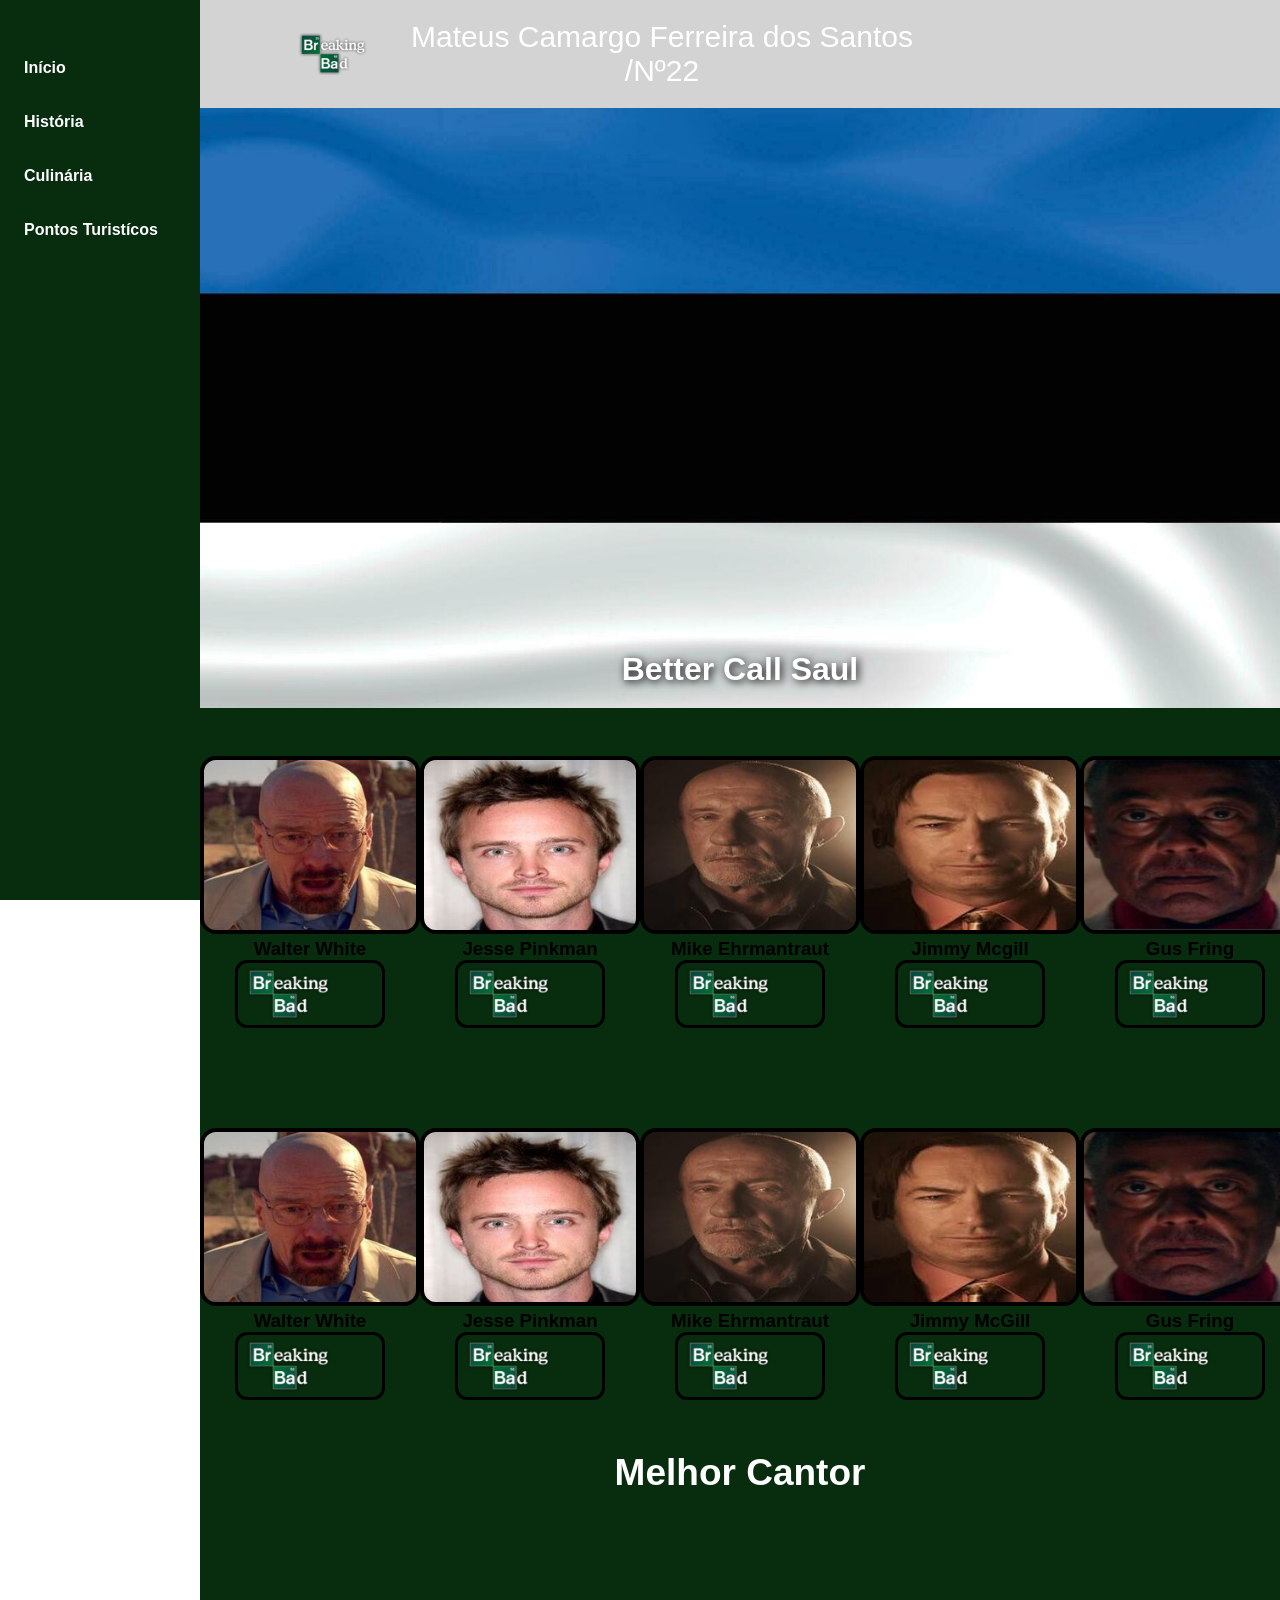
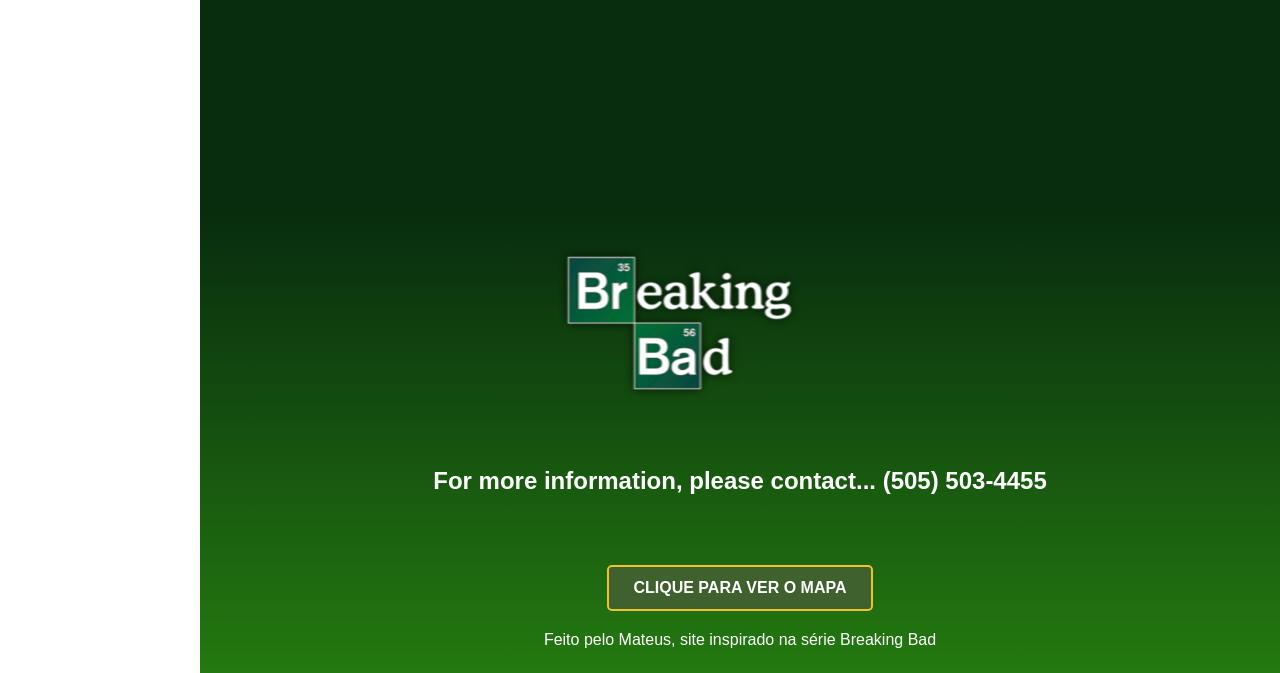
==== Index.html @ dff0aa3c "1" ====
<!DOCTYPE html>
<html lang="pt-br">
<head>
<meta charset="UTF-8">
<meta name="viewport" content="width=device-width, initial-scale=1.0">
<title>Better Call Saul</title>
<link rel="stylesheet" href="style.css">
</head>
<body>
<!--header é a parte do cabeçalho do site, é o topo da página-->
<header class="cabecalho-itens">
<img class="cabecalho-icone" src="Logo Breaking Bad.png" alt="Logo da Página">
<h1 class="titulo_site">Mateus Camargo Ferreira dos Santos /Nº22 </h1>
<div class="sociais">
</div>
</header>
<nav class="menu-vertical">
  <ul>
    <li><a href="Início.html">Início</a></li>
    <li><a href="História.html">História</a></li>
    <li><a href="Culinária.html">Culinária</a></li>
    <li><a href="Pontos-Turísticos.html">Pontos Turistícos</a></li>
  </ul>
</nav>
<!--Seção banner 1 é a parte do paragrafo 1 da página-->
<section class="banner1">
  <img src="Estônia.jpg" alt="Banner">
  <p class="banner1-texto">Better Call Saul</p>
</section>
 
<section class="estudante">
<div class="estudantes_todos">
<div class="estudante-div">
<img class="estudante-imagem" src="Waltter White.jpg" alt="Foto da turma do 1CDS do ano de 2023">
<h3 class="estudante-nome">Walter White</h3>
<a href="https://breakingbad.fandom.com/wiki/Walter_White">
<p> </p>
<img class="estudante-icone" src="Logo Breaking Bad.png" alt="Link do Site da escola"></a>
</div>
<div class="estudante-div">
<img class="estudante-imagem" src="Jesse Pinkman.jpg" alt="Foto da turma do 1CDS do ano de 2023">
<h3 class="estudante-nome">Jesse Pinkman</h3>
<a href="https://breakingbad.fandom.com/wiki/Jesse_Pinkman">
<p> </p>
<img class="estudante-icone" src="Logo Breaking Bad.png" alt="Link do Site da escola"></a>
 
</div>
<div class="estudante-div">
<img class="estudante-imagem" src="Mike Erhmantraut.jpg" alt="Foto da turma do 1CDS do ano de 2023">
<h3 class="estudante-nome">Mike Ehrmantraut</h3>
<a href="https://breakingbad.fandom.com/wiki/Mike_Ehrmantraut">
<p> </p>
<img class="estudante-icone" src="Logo Breaking Bad.png" alt="Link do Site da escola"></a>
 
</div>
<div class="estudante-div">
<img class="estudante-imagem" src="Saul.jpg" alt="Foto da turma do 1CDS do ano de 2023">
<h3 class="estudante-nome">Jimmy Mcgill</h3>
<a href="https://breakingbad.fandom.com/wiki/Jimmy_McGill">
<p> </p>
<img class="estudante-icone" src="Logo Breaking Bad.png" alt="Link do Site da escola"></a>
 
</div>
<div class="estudante-div">
<img class="estudante-imagem" src="Gus Fring.jpg" alt="Foto da turma do 1CDS do ano de 2023">
<h3 class="estudante-nome">Gus Fring</h3>
<a href="https://breakingbad.fandom.com/wiki/Gustavo_Fring">
<p> </p>
<img class="estudante-icone" src="Logo Breaking Bad.png" alt="Link do Site da escola"></a>
 
</div>
<div class="estudante-div">
<img class="estudante-imagem" src="Lalo Salamanca.jpg" alt="Foto da turma do 1CDS do ano de 2023">
<h3 class="estudante-nome">Lalo Salamanca</h3>
<a href="https://breakingbad.fandom.com/wiki/Lalo_Salamanca">
<p> </p>
<img class="estudante-icone" src="Logo Breaking Bad.png" alt="Link do Site da escola"></a>
 
</div>
</div>
</section>
<section class="estudante">
<div class="estudantes_todos">
<div class="estudante-div">
<img class="estudante-imagem" src="Waltter White.jpg" alt="Foto da turma do 1CDS do ano de 2023">
<h3 class="estudante-nome">Walter White</h3>
<a href="https://breakingbad.fandom.com/wiki/Walter_White">
<p> </p>
<img class="estudante-icone" src="Logo Breaking Bad.png" alt="Link do Site da escola"></a>
</div>
<div class="estudante-div">
<img class="estudante-imagem" src="Jesse Pinkman.jpg" alt="Foto da turma do 1CDS do ano de 2023">
<h3 class="estudante-nome">Jesse Pinkman</h3>
<a href="https://breakingbad.fandom.com/wiki/Jesse_Pinkman">
<p> </p>
<img class="estudante-icone" src="Logo Breaking Bad.png" alt="Link do Site da escola"></a>
</div>
<div class="estudante-div">
<img class="estudante-imagem" src="Mike Erhmantraut.jpg" alt="Foto da turma do 1CDS do ano de 2023">
<h3 class="estudante-nome">Mike Ehrmantraut</h3>
<a href="https://breakingbad.fandom.com/wiki/Mike_Ehrmantraut">
<p> </p>
<img class="estudante-icone" src="Logo Breaking Bad.png" alt="Link do Site da escola"></a>
</div>
<div class="estudante-div">
<img class="estudante-imagem" src="Saul.jpg" alt="Foto da turma do 1CDS do ano de 2023">
<h3 class="estudante-nome">Jimmy McGill</h3>
<a href="https://breakingbad.fandom.com/wiki/Jimmy_McGill">
<p> </p>
<img class="estudante-icone" src="Logo Breaking Bad.png" alt="Link do Site da escola"></a>
</div>
<div class="estudante-div">
<img class="estudante-imagem" src="Gus Fring.jpg" alt="Foto da turma do 1CDS do ano de 2023">
<h3 class="estudante-nome">Gus Fring</h3>
<a href="https://breakingbad.fandom.com/wiki/Gustavo_Fring">
<p> </p>
<img class="estudante-icone" src="Logo Breaking Bad.png" alt="Link do Site da escola"></a>
</div>
<div class="estudante-div">
<img class="estudante-imagem" src="Lalo Salamanca.jpg" alt="Foto da turma do 1CDS do ano de 2023">
<h3 class="estudante-nome">Lalo Salamanca</h3>
<a href="https://breakingbad.fandom.com/wiki/Lalo_Salamanca">
<img class="estudante-icone" src="Logo Breaking Bad.png" alt="Link do Site da escola"></a>
</div>
</div>
</section>
 
<div class="container-video">
 
<h3 class="saul">Melhor Cantor</h3>
 
<div class="centralizado">
 
<iframe width="560" height="315" src="https://www.youtube.com/embed/qll7hCYFNjs?si=2E4aydNT4-qNEYLT" title="YouTube video player" frameborder="0" allow="accelerometer; autoplay; clipboard-write; encrypted-media; gyroscope; picture-in-picture; web-share" referrerpolicy="strict-origin-when-cross-origin" allowfullscreen></iframe>
</div>
 
</div>
 
<!--Seção rodapé é a parte final da paragrafo 3 da página-->
<footer class="escola">
<img class="logo_rodape" src="Logo Breaking Bad.png" alt="Logo da Escola">
<h2 class="escola-titulo">For more information, please contact...<a class="link" href="https://wa.me/5541999999999"> (505) 503-4455 </a></h2>
 
<!-- Elemento inédito para mostrar/esconder o mapa -->
<details class="mapa-retratil">
  <summary class="botao-mapa">Clique para ver o mapa</summary>
  <div class="mapa-container">
    <iframe
      class="mapa-imagem"
      src="https://www.google.com/maps/embed?pb=!1m18!1m12!1m3!1d2033273.5!2d24.7535!3d58.5953!2m3!1f0!2f0!3f0!3m2!1i1024!2i768!4f13.1!3m3!1m2!1s0x46928ff70e850483%3A0xea5d9d4f13d0e07b!2sEstonia!5e0!3m2!1sen!2sus!4v1234567890"
      width="100%"
      height="400"
      allowfullscreen=""
      loading="lazy"
      referrerpolicy="no-referrer-when-downgrade">
    </iframe>
  </div>
</details>
 
<p>Feito pelo Mateus, site inspirado na série Breaking Bad</p>
 
</footer>
</body>
</html>
---- style.css ----
*{
margin: 0;
padding: 0;
box-sizing: border-box;
}
 
body{
font-family: "Poppins", Helvetica;/*Eu mudo a fonte da minha letra*/
}
 
header{
background-color: #D3D3D3;
color: white;
width: 100%;
padding: 20px;
font-size: 38px;
font-family: 'Gill Sans', 'Gill Sans MT', Calibri, 'Trebuchet MS', Helvetica;
}
 
.cabecalho-itens{
max-width: 3000px;
margin: 0 auto;
display: flex;
align-items: center;
justify-content: center;
}
 
.cabecalho-icone{
width: 10%;
display: flex;/*Deixa um contêiner mais fácil de ser adaptado para qualquer tamanho da tela*/
justify-content: flex-start;/*os itens vão ficar colados no lado esquerdo*/
align-items: center;/*deixa o elemento centralizado*/
}
 
.titulo_site{
text-align: center;/*deixa o meu texto centralizado*/
width: 50%;
font: 30px Arial;
}
 
.sociais{
display: flex;
justify-content: flex-end;
width: 25%;
padding-right: 30px;
}
 
.banner1 {
  position: relative;
  width: 100%;
}
 
.banner1 img {
  width: 100%;
  height: 600px;
  display: block;
  object-fit: cover;
}
 
.banner1-texto {
  position: absolute;
  bottom: 20px;
  left: 50%;
  transform: translateX(-50%);/*move um elemento para a esquerda de uma distância em 50% da largura dele mesmo*/
  color: white;
  font-size: 2rem;
  font-weight: bold;
  text-shadow: 2px 2px 8px black;/*faz uma sombra para deixar mais bonito*/
  text-align: center;
}
 
.estudante_titulo{
padding: 50px;
text-align: center;
 
}
 
.estudante-nome{
text-align: center;
}
 
.estudante-imagem{
width: 220px;
border-radius: 16px;
  border: 4px solid;
  animation: trocaCor 3s infinite;
}
 
/*Keyframes trocaCor vai fazer as bordas de minhas imagens dos estudantes trocarem para essas cores */
@keyframes trocaCor{
 
  50%  { border-color: #ffffff; }
 
  100% { border-color: #4cee54; }
}
.estudante-icone{
width: 150px;
padding: 4px 8px;
border: 3px solid #000000;
border-radius: 12px;
}
 
.estudante{
background-color: #082c0e;
  padding: 24px 0;/*é o espaçamento do conteúdo até a borda*/
}
 
.estudante-div{
text-align: center;
padding: 24px 0;
}
 
.estudantes_todos{
display: flex;
justify-content: space-around;
}
 
.escola{
background-image: linear-gradient(#082c0e,#247910);/*cria um degradê entre duas ou mais cores */
color: white;
display: flex;
justify-content:center;
padding: 24px 0;
text-align:center;
display:block;/*faz esse elemento funcionar como um bloco*/
}
 
.escola-titulo{
padding: 50px;
text-align: center;
}
 
.logo_rodape{
height: 180px;
padding: 12px 0;
}
 
.link{
color: #ffffff;
text-decoration: none;
}
/* Remove a setinha padrão do HTML para o elemento details */
.mapa-retratil summary::-webkit-details-marker {
    display: none;
}
 
        /* Modelo do botão que abre o mapa */
        .botao-mapa {
         display: inline-block;/*funciona como um bloco também,mas dessa vez podendo adicionar mais em forma de linha*/
         background-color: #3f612d; /* Verde escuro combinando com o site */
         color: #ffffff;
        padding: 12px 24px;/*espaçament do elemento de dentro até a borda*/
        font-size: 16px;/*Deixa o tamanho da letra para 16 pixels*/
        font-weight: bold;/*Deixa o texto em negrito*/
        text-transform: uppercase;/*Converte todo o texto para letras maiúsculas*/
        border: 2px solid #f2c12e; /* borda amarela */
        border-radius: 5px;/*arredonda a borda criada*/
        cursor: pointer;/*Faz a seta do mouse virar a "mãozinha" de clique quando passa sobre o botão.*/
        margin: 20px auto;/*vai deixar meu elemento na horizontal*/
        transition: all 0.3s ease;/*quando eu passar meu mouse por cima do botão vai mudar a cor lentamente*/
        list-style: none; /* Remove a setinha no Firefox/google */
}
 
/* o efeito do mouse por cima do botão */
.botao-mapa:hover {
    background-color: #f2c12e;
    color: #000000;
}
 
/* Espaço e largura do bloco do mapa */
.mapa-container {
    width: 100%;
    max-width: 8000px;
    margin: 20px auto;
    border-radius: 8px;/*as bordas ficam arredondadas*/
    overflow: hidden; /* tudo q tiver fora do meu elemento vai sumir */
    box-shadow: 0px 4px 10px rgba(0, 0, 0, 0.5); /* Sombra para deixar mais bonita */
}
 
/* Para que o mapa preencha todo o espaço do container */
.mapa-container .mapa-imagem {
    width: 100%;
    height: 400px;
    object-fit: cover;/*Mantém a proporção igual, sem deixar a imagem ou um vídeo ficar esticada ou achatada*/
    display: block;
}
 
.container-video{
display: flex;
flex-direction: column;/*deixar os itens em forma de coluna*/
font-weight: bold;
justify-content: center;
}
.saul{
  font-family: Verdana, Geneva, Tahoma, sans-serif;
  font-size: 37px;
  color: #ffffff;
  background-color: #082c0e;
  font-weight: bold;
  text-align: center;
}
 
.centralizado{
  display: flex;
  justify-content: center;
  width: 100%;
  background-color: #082c0e;
}
.menu-vertical {
  position: fixed;
  top: 0;
  left: 0;
  height: 100%;
  width: 200px;
  background-color: #082c0e;
  padding-top: 45px;
}

.menu-vertical ul {
  list-style: none;
}

.menu-vertical ul li {
  margin-bottom: 8px;
}

.menu-vertical ul li a {
  display: block;
  color: #ffffff;
  text-decoration: none;
  padding: 14px 24px;
  font-weight: bold;
  transition: all 0.3s;
}

.menu-vertical ul li a:hover {
  background-color: #f2c12e;
  color: #000000;
}

body {
  margin-left: 200px;
}
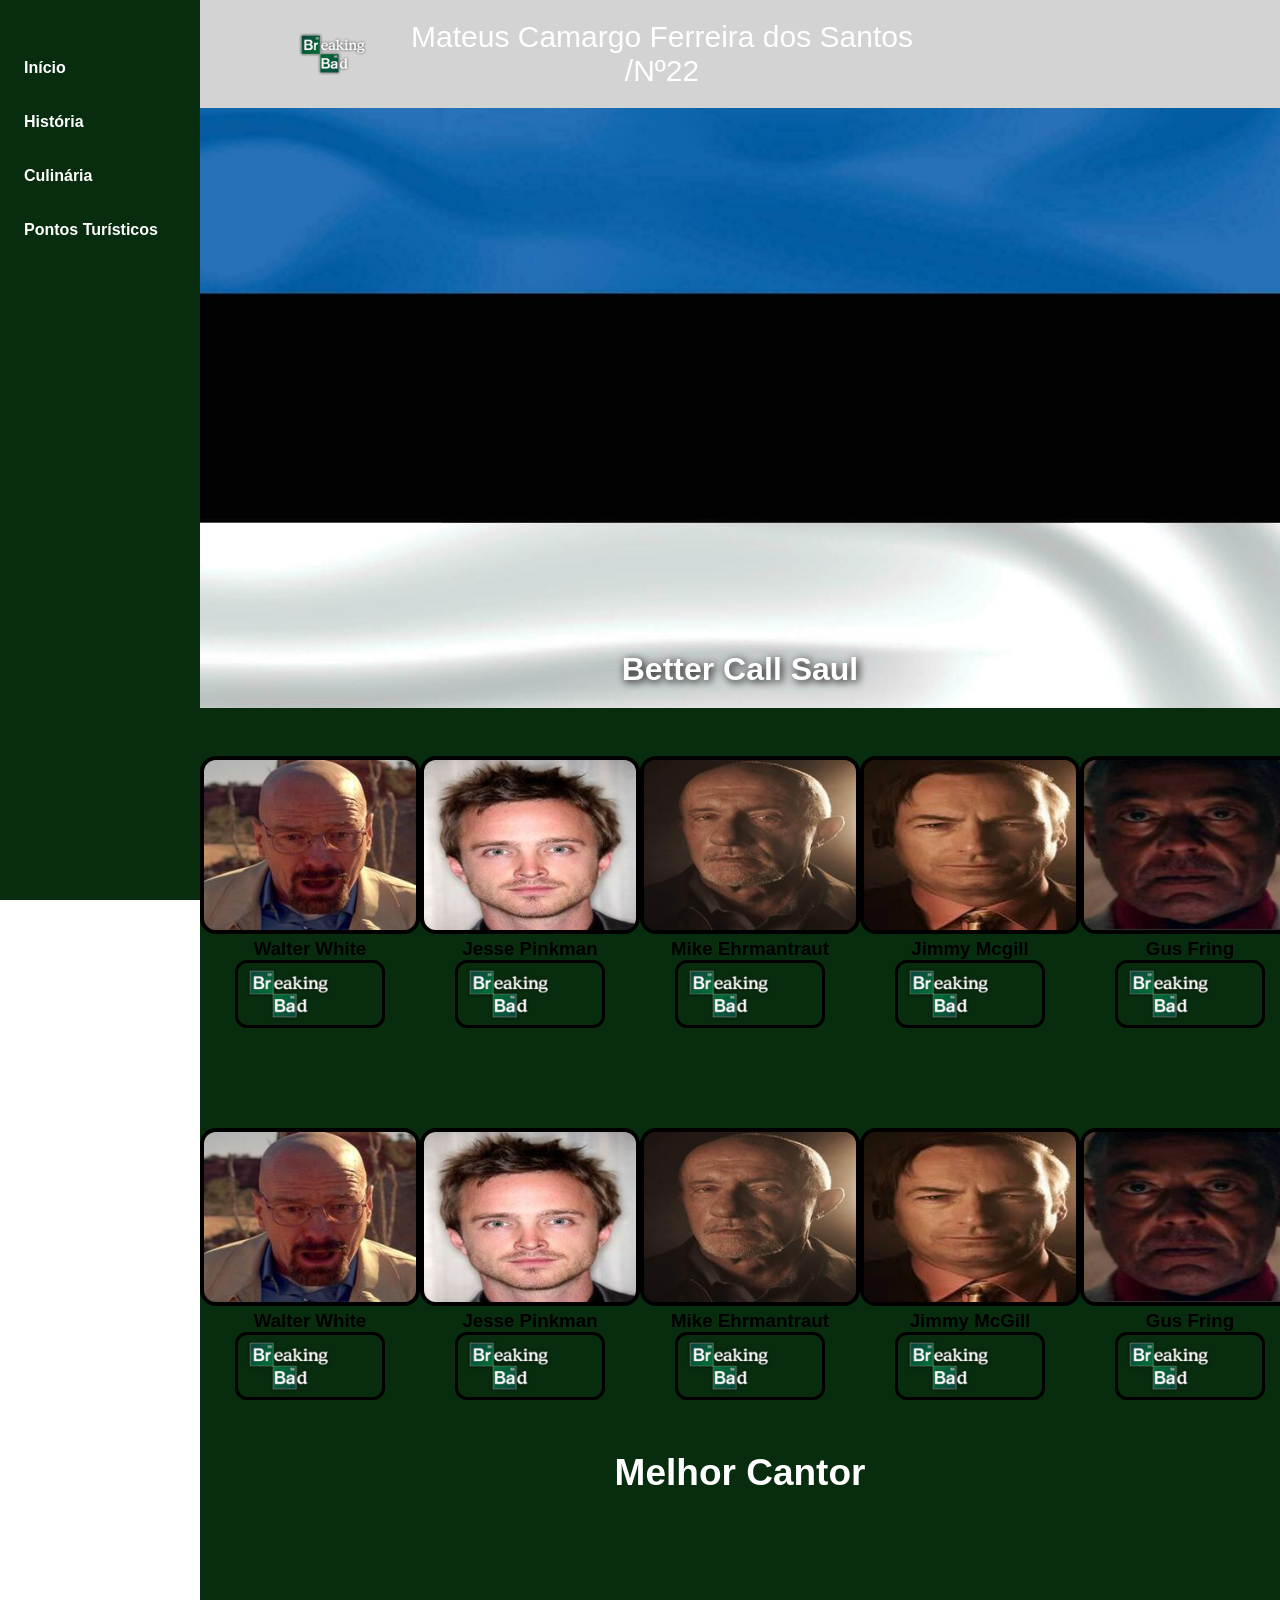
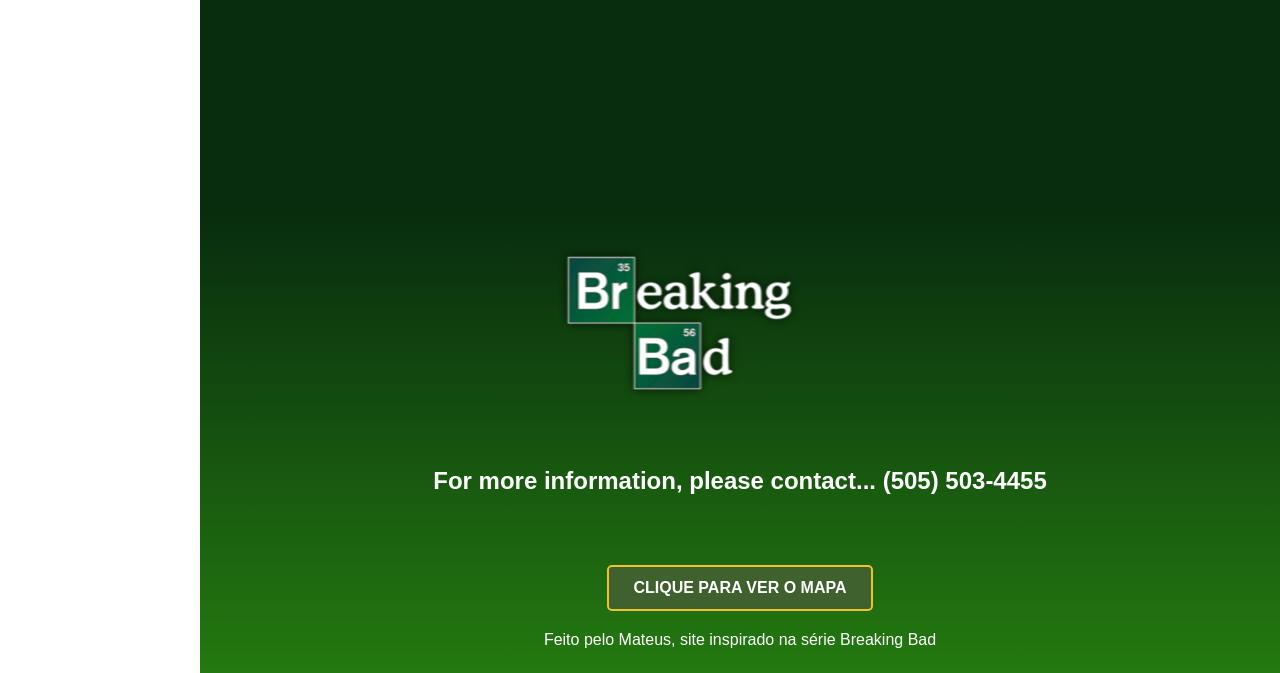
==== commit d1d29128: "2" ====
--- a/Index.html
+++ b/Index.html
@@ -16,10 +16,10 @@
 </header>
 <nav class="menu-vertical">
   <ul>
-    <li><a href="Início.html">Início</a></li>
-    <li><a href="História.html">História</a></li>
-    <li><a href="Culinária.html">Culinária</a></li>
-    <li><a href="Pontos-Turísticos.html">Pontos Turistícos</a></li>
+     <li><a href="index.html">Início</a></li>
+     <li><a href="historia.html">História</a></li>
+     <li><a href="culinaria.html">Culinária</a></li>
+     <li><a href="pontos-turisticos.html">Pontos Turísticos</a></li>
   </ul>
 </nav>
 <!--Seção banner 1 é a parte do paragrafo 1 da página-->
